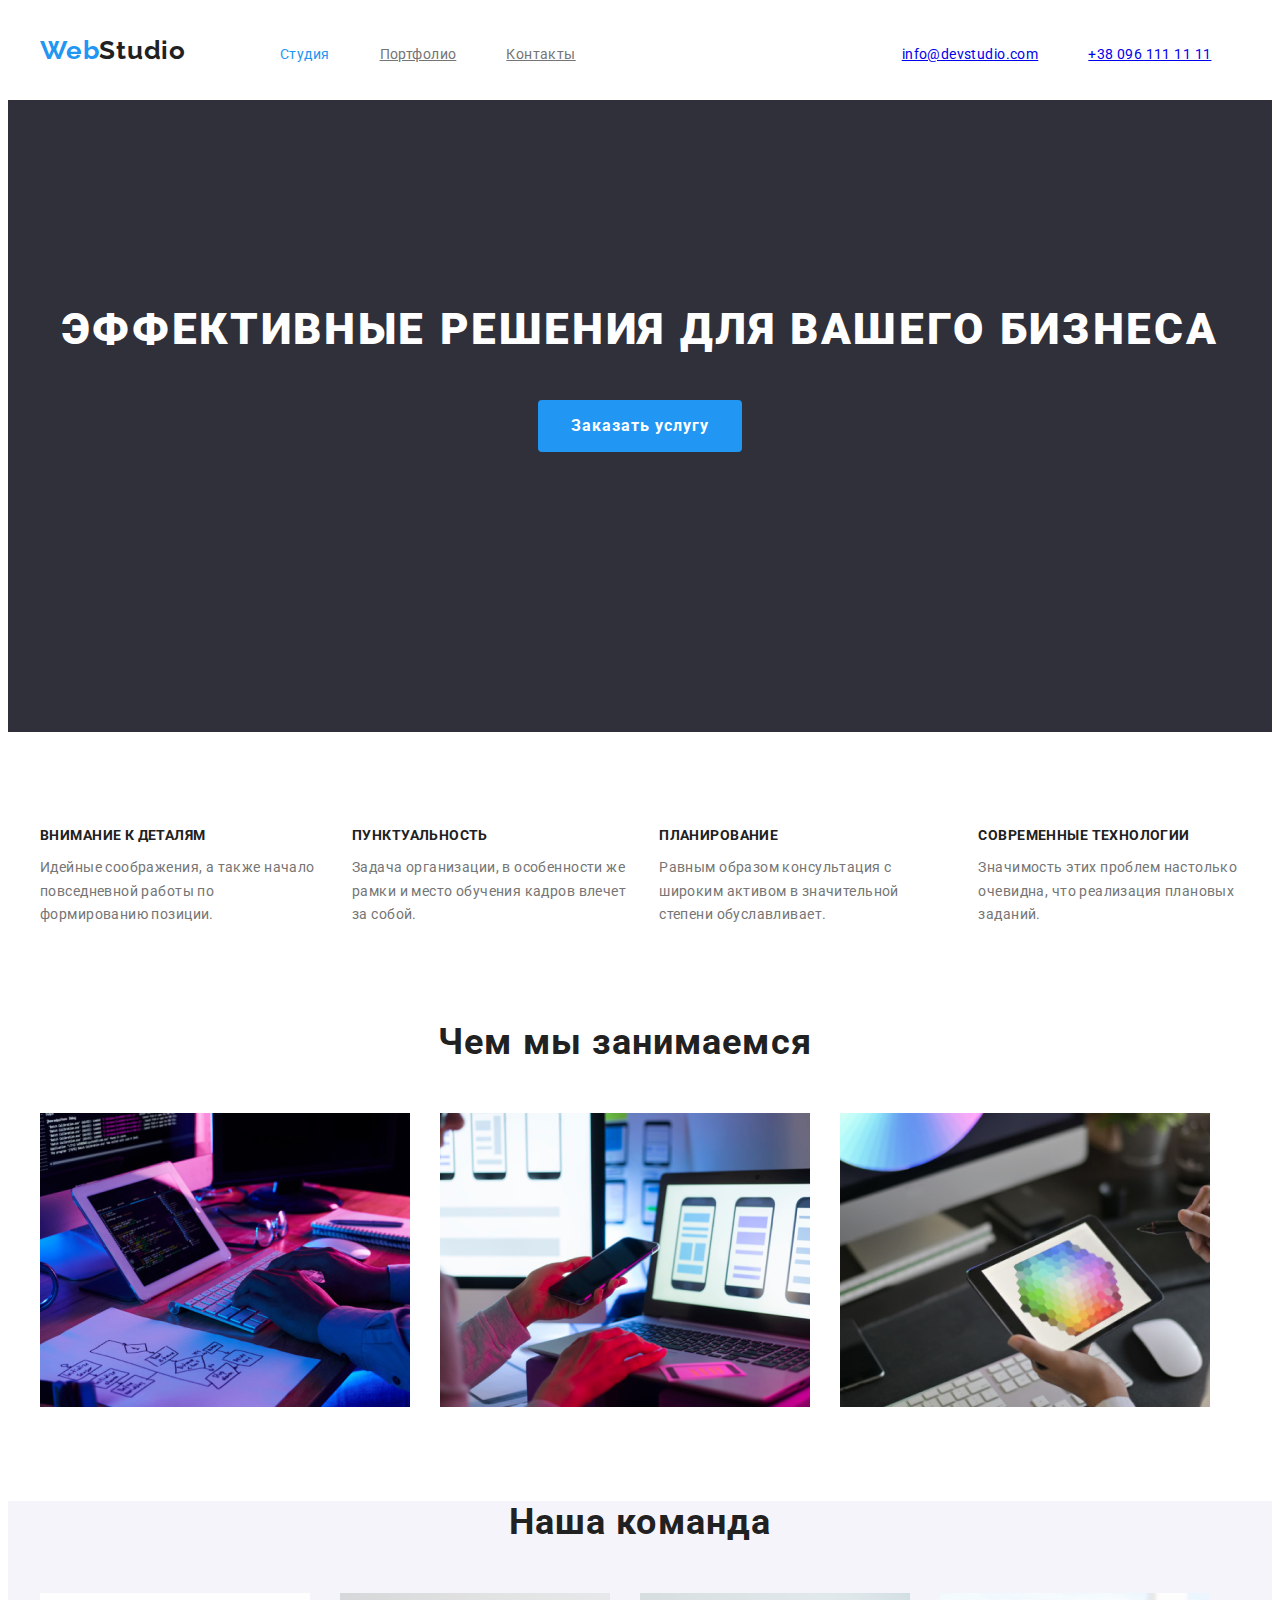
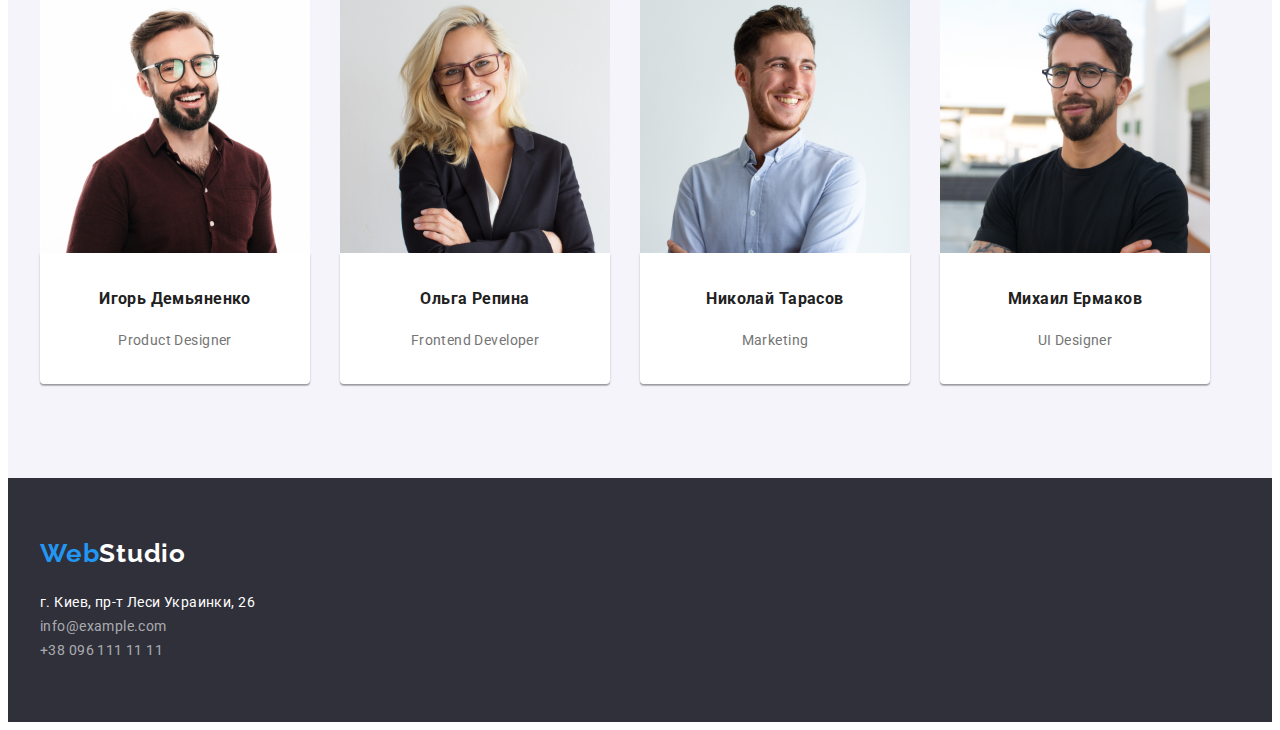
==== index.html @ ae3b785a "first try hw 03" ====
<!DOCTYPE html>
<html lang="ru">
<head>
    <meta charset="UTF-8">
    <meta name="viewport" content="width=device-width, initial-scale=1.0">
    <title>home-work-03</title>
    <link rel="preconnect" href="https://fonts.gstatic.com">
<link href="https://fonts.googleapis.com/css2?family=Raleway:wght@700&family=Roboto:wght@400;500;700;900&display=swap" rel="stylesheet">
<link rel="stylesheet" href="https://cdnjs.cloudflare.com/ajax/libs/modern-normalize/1.0.0/modern-normalize.min.css" integrity="sha512-ISS7cAi1PEhQ8jnbJpJZMd29NlhNj4AWYyLOSp2CE/CsHxTCu+r+t0D2yoJudVrd0/8fTVPUVDzY5Tvli75u/g==" crossorigin="anonymous" />
<!-- <link rel="stylesheet" href="./css/styles.css"> -->
    <link rel="stylesheet" href="./css/styles.css">

</head>
<body>
    
    <header class="contacts back">        
    <!--Логотип-->
    <div class="container"> 
    <nav class="top-contacts">
       <a class="logo" href="#"><span class="first-part">Web</span><span class="second-part">Studio</span></a> 
       <!--Навигация-->       
        <ul class="site-nav">
            <li class="item"><a class="current-link" href="./index.html">Студия</a></li>
            <li class="item"><a class="link" href="./portfolio.html">Портфолио</a></li>
            <li class="item"><a class="link" href="#">Контакты</a></li>              
        </ul>
     </nav>
<ul class="auth-nav">
        <li class="top"><a class="link" href="mailto:info@devstudio.com">info@devstudio.com</a></li>
        <li class="top"><a class="link" href="tel:+380961111111">+38 096 111 11 11</a></li>
        </ul>
    </div> 
    
  </header>

   <main>       
             <!--секция-герой-->

       <section class="hero back-strong">
           <h1 class="title">Эффективные решения для вашего бизнеса</h1>
           <a class="button" href="#">Заказать услугу</a>
       </section> 

       <div class="container">    
       <section class="review back">
          <!-- <h2>Информация о нас</h2>-->
          <ul class="description">
              <li class="item"><h3 class="title">Внимание к деталям</h3>
                <p class="content">Идейные соображения, а также начало повседневной работы по формированию позиции.</p>
            </li>
              <li class="item">
                  <h3 class="title">Пунктуальность</h3>
                  <p class="content">Задача организации, в особенности же рамки и место обучения кадров влечет за собой.</p>
              </li>
              <li class="item">
                  <h3 class="title">Планирование</h3>
                  <p class="content">Равным образом консультация с широким активом в значительной степени обуславливает.</p>
              </li>
              <li class="item">
                  <h3 class="title">Современные технологии</h3>
                  <p class="content">Значимость этих проблем настолько очевидна, что реализация плановых заданий.</p>
              </li>
          </ul>
        </section>
       </div>
       <div class="container">
    
           <section class="back">
           <h2 class="exposition-title">Чем мы занимаемся</h2>
           <ul class="images-list">
               <li class="item"><img src="images/img(1).png" alt="Планшет с html разметкой" width="370" height="294"></li>
               <li class="item"><img src="images/img(2).png" alt="Ноутбук с изображением схем макетов на мобильных устройствах" width="370" height="294"></li>
               <li class="item"><img src="images/img(3).png" alt="Планшет с изображением палитры цветов" width="370" height="294"></li> 
           </ul>
       </section>

    </div>    
    
       <section class="back-soft">
           
           <h2 class="exposition-title">Наша команда</h2>
           <div class="container">
           <ul class="our-team">
               <li class="clause">
                   <img src="images/ИгорьДемьяненко.png" alt="Игорь Демьяненко" width="270" height="260">
                   <div class="information">
                       <h3 class="title">Игорь Демьяненко</h3>
                       <p class="content">Product Designer</p>
                   </div>
               </li>
               <li class="clause">
                   <img src="images/ОльгаРепина.png" alt="Ольга Репина" width="270" height="260">
                   <div class="information">
                    <h3 class="title">Ольга Репина</h3>
                    <p class="content">Frontend Developer</p>
                </div>
               </li>
               <li class="clause">
                   <img src="images/НиколайТарасов.png" alt="Николай Тарасов" width="270" height="260">
                   <div class="information">
                    <h3 class="title">Николай Тарасов</h3>
                    <p class="content">Marketing</p>
                </div>
               </li>
               <li class="clause">
                   <img src="images/МихаилЕрмаков.png" alt="Михаил Ермаков" width="270" height="260">
                   <div class="information">
                    <h3 class="title">Михаил Ермаков</h3>
                    <p class="content">UI Designer</p>
                </div>
               </li>
           </ul> 
         </div>   
       </section>    
       
           </main> 
   <footer class="contacts-accent">
       <!--Логотип-->
       <div class="container-bottom">      
    <a class="logo" href="#"><span class="first-part">Web</span><span class="contrast">Studio</span></a>
       
    <address class="location">
        <p>г. Киев, пр-т Леси Украинки, 26</p>        
        <ul class="option">
            <li><a class="link" href="mailto:info@example.com">info@example.com</a></li>
           <li><a class="link" href="tel:+380961111111">+38 096 111 11 11</a></li>
        </ul>    
    </address>
</div> 
</footer>
</body>
</html>
---- css/styles.css ----
:root {
    --primary-text-color: #757575;
    --title-text-color: #212121;
    --accent-color: #2196F3;
    --title-accent: #FFFFFF;    
    --background-strong-accent: #2F303A;
    --background-sоft-accent: #F5F4FA;
    --background: #FFFFFF;
}



body{
    
    color: var(--primary-text-color); 
    
    font-family: 'Roboto','Raleway',sans-serif;
    font-weight: 400;
    font-size: 14px;
    line-height: 2;
    letter-spacing: 0.03em;
}

h1, h2, h3{
    color: var(--title-text-color);
    margin: 0;
}

ul{
    list-style: none;
    display: flex;  
    padding-inline-start: 0px;
    margin: 0px;
}

nav{
    display: flex;
    }

img{
    display: block;
    max-width: 100%;
    height: auto;
    }

address{
    font-style: normal;
    }
    p{
        margin: 0;
    }
.top-contacts{
    align-items: baseline;
}
.container{
    display: flex;
    width: 1200px;
    padding-left: 15px;
    padding-right: 15px;
    margin-right: auto;
    margin-left: auto;    
}
.container-bottom{
    display: block;
    width: 1200px;
    padding-left: 15px;
    padding-right: 15px;
    margin-right: auto;
    margin-left: auto;
    padding-top: 60px;

}


.back{
    background-color: var(--background);
   
}

.back-soft{
    background-color: var(--background-sоft-accent);     
}

.hero.back-strong{
    background-color: var(--background-strong-accent);
    display: block;
    text-align: center;
    margin-bottom: 94px;
}

.hero .title{ 
    color: var(--title-accent);
    font-weight: 900;
    font-size: 44px;
    line-height: 1.36;
    
    text-align: center;
    letter-spacing: 0.06em;
    text-transform: uppercase;
    
    padding-top: 200px;
    padding-bottom: 40px;
    }

.hero .button{
    color: var(--title-accent);
    background-color: var(--accent-color);
    text-decoration: none;
    font-weight: 700;
    letter-spacing: 0.06em;
    font-size: 16px;
    text-align: center;
    line-height: 1.9;    
    
    display: inline-block;
    border: 1px solid transparent;  
    border-radius: 4px;
    
    padding-top: 10px;
    padding-bottom: 10px;
    padding-right: 32px;
    padding-left: 32px;
    margin-bottom: 280px;    
    }

   
}
.contacts{
    color: var(--title-text-color);
    background-color: var(--title-accent); 

    font-weight: 500;
    font-size: 14px;
    line-height: 16px;
    letter-spacing: 0.02em;
}


}
.contacts .link{
    color: var(--title-text-color);
    text-decoration: none;
    }

.contacts-accent .link:hover,
.contacts-accent .link:focus,
.contacts .link:hover,
.contacts .link:focus,
.contacts .top-contacts .link:hover,
.contacts .top-contacts .link:focus{
    color: var(--accent-color);
}
 .contacts .top-contacts .link{ 
    color: var(--primary-text-color);
}

.top-contacts .logo{
    text-decoration: none;
    font-family: 'Raleway', sans-serif;
    font-weight: 700;
    font-size: 26px;
    line-height: 1.19;
    letter-spacing: 0.03em;
    padding-top: 24px;
    padding-bottom: 25px;     
    
}

.contacts-accent .logo{
    text-decoration: none;
    font-family: 'Raleway', sans-serif;
    font-weight: 700;
    font-size: 26px;
    line-height: 1.19;
    letter-spacing: 0.03em;
    margin-top: 60px;        
}

.logo>.first-part{
    color: var(--accent-color);   
}

.logo>.second-part {
    color: var(--title-text-color);
}

.logo .contrast{
    color: var(--title-accent);
}

.site-nav .item:not(:first-child){
    margin-left: 50px;   
}

.site-nav{ 
    padding-top: 32px;
    padding-bottom: 32px;
    margin-left: 94px;
}

.auth-nav .top:last-child{
    margin-left: 50px;
}

.auth-nav{      
    margin-left: 326px;
    padding-top: 32px;
    padding-bottom: 32px;
}

.type-button{
    color:var(--title-text-color);
    background-color: var(--background-sоft-accent);
    box-shadow: 0px 3px 1px rgba(0, 0, 0, 0.1), 0px 1px 2px rgba(0, 0, 0, 0.08), 0px 2px 2px rgba(0, 0, 0, 0.12);
    border-radius: 4px;
    padding-top: 6px;
    padding-bottom: 6px;
    padding-right: 22px;
    padding-left: 22px;
    }

.type-button:hover,
.type-button:focus{
    background-color: var(--accent-color);
    color: var(--title-accent);    
}

 .container .review,
 .container .back{
    margin-bottom: 94px;
 }

.description .item:not(:first-child){
    margin-left: 30px;
    }

.review .title{
    font-weight: 700;
    font-size: 14px;
    line-height: 1.4;
    letter-spacing: 0.03em;
    text-transform: uppercase;
    padding-bottom: 10px; 
}

.review .content{
    font-weight: 400;
    font-size: 14px;
    line-height: 1.7;
    letter-spacing: 0.03em;
}



.exposition-title{
    font-weight: 700;
    font-size: 36px;
    line-height: 42px;
    text-align: center;
    letter-spacing: 0.03em;
    margin-bottom: 50px;
} 

.images-list .item:not(:first-child){
    margin-left: 30px;
}


.acquaintance .title{
    font-weight: 500;
    font-size: 16px;
    line-height: 1.19;
    text-align: center;
    letter-spacing: 0.03em;
}

.acquaintance .content{
    font-weight: 400;
    font-size: 16px;
    line-height: 1.19;
    text-align: center;
    letter-spacing: 0.03em;
}   

.back-soft .clause:not(:first-child){
    margin-left: 30px;    
}
 
.clause{   
    background: url(2968.jpg);
border-radius: 0px;
}
.our-team{
    margin-bottom: 94px;
}
.our-team .information{
    text-align: center;
    background: var(--background);
    box-shadow: 0px 1px 3px rgba(0, 0, 0, 0.12), 0px 1px 1px rgba(0, 0, 0, 0.14), 0px 2px 1px rgba(0, 0, 0, 0.2);
    border-radius: 0px 0px 4px 4px;
    }
.information .title{
    padding-top: 30px;
    padding-bottom: 10px;
    padding-left: 5px;
    padding-right: 5px;
    }

.information .content{
    padding-bottom: 30px;
    padding-left: 5px;
    padding-right: 5px;
    }
.example{
    margin-bottom: 94px;
}
.example .item{

    width:370px;
    margin-left: 30px;        
    margin-bottom: 30px;        
    }
 .example .item:nth-child(3n+1){
    margin-left: 0; 
}    
 .example .item:nth-last-child(-n+3){
    margin-bottom: 0;
} 
.example .text{
background: var(--background);
border: 1px solid #EEEEEE;
box-sizing: border-box;
}
.text .title{
    padding-top: 20px;
    padding-bottom:4px;
    padding-right: 24px;
    padding-left: 24px;

}

.text .content{
    padding-bottom:20px;
    padding-right: 24px;
    padding-left: 24px;

}

.container .example{
    display: flex;
    flex-wrap: wrap;

}
.example .title{
    font-weight: 700;
    font-size: 18px;
    line-height: 2;    
    letter-spacing: 0.06em;
}

.example .content{
    font-weight: 400;
    font-size: 16px;
    line-height: 1.9;
    letter-spacing: 0.03em;
}

.contacts-accent{
    background-color: var(--background-strong-accent);  
    display: block;       
}
.contrast-accent .logo{
    margin-bottom: 20px;
}
.option{
    display: block;
}
.location{
    color: var(--title-accent);
    font-weight: 400;
    font-size: 14px;
    line-height: 1.7;
    letter-spacing: 0.03em;
    padding-top: 20px;
    padding-bottom: 60px;
} 

.contacts-accent .link{
    font-weight: 400;
    font-size: 14px;
    line-height: 1.7;    
    letter-spacing: 0.03em;    
    color: rgba(255, 255, 255, 0.6);
    text-decoration: none;    
}

.current-link{
    color: var(--accent-color);
    text-decoration: none;
}
.filter{
    justify-content: center;    
    margin-bottom: 50px;
    border-top: 1px solid #ECECEC;
    padding-top: 94px;
}
.filter .item:not(:first-child){
    margin-left: 8px;
}
---- css/styles.css ----
:root {
    --primary-text-color: #757575;
    --title-text-color: #212121;
    --accent-color: #2196F3;
    --title-accent: #FFFFFF;    
    --background-strong-accent: #2F303A;
    --background-sоft-accent: #F5F4FA;
    --background: #FFFFFF;
}



body{
    
    color: var(--primary-text-color); 
    
    font-family: 'Roboto','Raleway',sans-serif;
    font-weight: 400;
    font-size: 14px;
    line-height: 2;
    letter-spacing: 0.03em;
}

h1, h2, h3{
    color: var(--title-text-color);
    margin: 0;
}

ul{
    list-style: none;
    display: flex;  
    padding-inline-start: 0px;
    margin: 0px;
}

nav{
    display: flex;
    }

img{
    display: block;
    max-width: 100%;
    height: auto;
    }

address{
    font-style: normal;
    }
    p{
        margin: 0;
    }
.top-contacts{
    align-items: baseline;
}
.container{
    display: flex;
    width: 1200px;
    padding-left: 15px;
    padding-right: 15px;
    margin-right: auto;
    margin-left: auto;    
}
.container-bottom{
    display: block;
    width: 1200px;
    padding-left: 15px;
    padding-right: 15px;
    margin-right: auto;
    margin-left: auto;
    padding-top: 60px;

}


.back{
    background-color: var(--background);
   
}

.back-soft{
    background-color: var(--background-sоft-accent);     
}

.hero.back-strong{
    background-color: var(--background-strong-accent);
    display: block;
    text-align: center;
    margin-bottom: 94px;
}

.hero .title{ 
    color: var(--title-accent);
    font-weight: 900;
    font-size: 44px;
    line-height: 1.36;
    
    text-align: center;
    letter-spacing: 0.06em;
    text-transform: uppercase;
    
    padding-top: 200px;
    padding-bottom: 40px;
    }

.hero .button{
    color: var(--title-accent);
    background-color: var(--accent-color);
    text-decoration: none;
    font-weight: 700;
    letter-spacing: 0.06em;
    font-size: 16px;
    text-align: center;
    line-height: 1.9;    
    
    display: inline-block;
    border: 1px solid transparent;  
    border-radius: 4px;
    
    padding-top: 10px;
    padding-bottom: 10px;
    padding-right: 32px;
    padding-left: 32px;
    margin-bottom: 280px;    
    }

   
}
.contacts{
    color: var(--title-text-color);
    background-color: var(--title-accent); 

    font-weight: 500;
    font-size: 14px;
    line-height: 16px;
    letter-spacing: 0.02em;
}


}
.contacts .link{
    color: var(--title-text-color);
    text-decoration: none;
    }

.contacts-accent .link:hover,
.contacts-accent .link:focus,
.contacts .link:hover,
.contacts .link:focus,
.contacts .top-contacts .link:hover,
.contacts .top-contacts .link:focus{
    color: var(--accent-color);
}
 .contacts .top-contacts .link{ 
    color: var(--primary-text-color);
}

.top-contacts .logo{
    text-decoration: none;
    font-family: 'Raleway', sans-serif;
    font-weight: 700;
    font-size: 26px;
    line-height: 1.19;
    letter-spacing: 0.03em;
    padding-top: 24px;
    padding-bottom: 25px;     
    
}

.contacts-accent .logo{
    text-decoration: none;
    font-family: 'Raleway', sans-serif;
    font-weight: 700;
    font-size: 26px;
    line-height: 1.19;
    letter-spacing: 0.03em;
    margin-top: 60px;        
}

.logo>.first-part{
    color: var(--accent-color);   
}

.logo>.second-part {
    color: var(--title-text-color);
}

.logo .contrast{
    color: var(--title-accent);
}

.site-nav .item:not(:first-child){
    margin-left: 50px;   
}

.site-nav{ 
    padding-top: 32px;
    padding-bottom: 32px;
    margin-left: 94px;
}

.auth-nav .top:last-child{
    margin-left: 50px;
}

.auth-nav{      
    margin-left: 326px;
    padding-top: 32px;
    padding-bottom: 32px;
}

.type-button{
    color:var(--title-text-color);
    background-color: var(--background-sоft-accent);
    box-shadow: 0px 3px 1px rgba(0, 0, 0, 0.1), 0px 1px 2px rgba(0, 0, 0, 0.08), 0px 2px 2px rgba(0, 0, 0, 0.12);
    border-radius: 4px;
    padding-top: 6px;
    padding-bottom: 6px;
    padding-right: 22px;
    padding-left: 22px;
    }

.type-button:hover,
.type-button:focus{
    background-color: var(--accent-color);
    color: var(--title-accent);    
}

 .container .review,
 .container .back{
    margin-bottom: 94px;
 }

.description .item:not(:first-child){
    margin-left: 30px;
    }

.review .title{
    font-weight: 700;
    font-size: 14px;
    line-height: 1.4;
    letter-spacing: 0.03em;
    text-transform: uppercase;
    padding-bottom: 10px; 
}

.review .content{
    font-weight: 400;
    font-size: 14px;
    line-height: 1.7;
    letter-spacing: 0.03em;
}



.exposition-title{
    font-weight: 700;
    font-size: 36px;
    line-height: 42px;
    text-align: center;
    letter-spacing: 0.03em;
    margin-bottom: 50px;
} 

.images-list .item:not(:first-child){
    margin-left: 30px;
}


.acquaintance .title{
    font-weight: 500;
    font-size: 16px;
    line-height: 1.19;
    text-align: center;
    letter-spacing: 0.03em;
}

.acquaintance .content{
    font-weight: 400;
    font-size: 16px;
    line-height: 1.19;
    text-align: center;
    letter-spacing: 0.03em;
}   

.back-soft .clause:not(:first-child){
    margin-left: 30px;    
}
 
.clause{   
    background: url(2968.jpg);
border-radius: 0px;
}
.our-team{
    margin-bottom: 94px;
}
.our-team .information{
    text-align: center;
    background: var(--background);
    box-shadow: 0px 1px 3px rgba(0, 0, 0, 0.12), 0px 1px 1px rgba(0, 0, 0, 0.14), 0px 2px 1px rgba(0, 0, 0, 0.2);
    border-radius: 0px 0px 4px 4px;
    }
.information .title{
    padding-top: 30px;
    padding-bottom: 10px;
    padding-left: 5px;
    padding-right: 5px;
    }

.information .content{
    padding-bottom: 30px;
    padding-left: 5px;
    padding-right: 5px;
    }
.example{
    margin-bottom: 94px;
}
.example .item{

    width:370px;
    margin-left: 30px;        
    margin-bottom: 30px;        
    }
 .example .item:nth-child(3n+1){
    margin-left: 0; 
}    
 .example .item:nth-last-child(-n+3){
    margin-bottom: 0;
} 
.example .text{
background: var(--background);
border: 1px solid #EEEEEE;
box-sizing: border-box;
}
.text .title{
    padding-top: 20px;
    padding-bottom:4px;
    padding-right: 24px;
    padding-left: 24px;

}

.text .content{
    padding-bottom:20px;
    padding-right: 24px;
    padding-left: 24px;

}

.container .example{
    display: flex;
    flex-wrap: wrap;

}
.example .title{
    font-weight: 700;
    font-size: 18px;
    line-height: 2;    
    letter-spacing: 0.06em;
}

.example .content{
    font-weight: 400;
    font-size: 16px;
    line-height: 1.9;
    letter-spacing: 0.03em;
}

.contacts-accent{
    background-color: var(--background-strong-accent);  
    display: block;       
}
.contrast-accent .logo{
    margin-bottom: 20px;
}
.option{
    display: block;
}
.location{
    color: var(--title-accent);
    font-weight: 400;
    font-size: 14px;
    line-height: 1.7;
    letter-spacing: 0.03em;
    padding-top: 20px;
    padding-bottom: 60px;
} 

.contacts-accent .link{
    font-weight: 400;
    font-size: 14px;
    line-height: 1.7;    
    letter-spacing: 0.03em;    
    color: rgba(255, 255, 255, 0.6);
    text-decoration: none;    
}

.current-link{
    color: var(--accent-color);
    text-decoration: none;
}
.filter{
    justify-content: center;    
    margin-bottom: 50px;
    border-top: 1px solid #ECECEC;
    padding-top: 94px;
}
.filter .item:not(:first-child){
    margin-left: 8px;
}
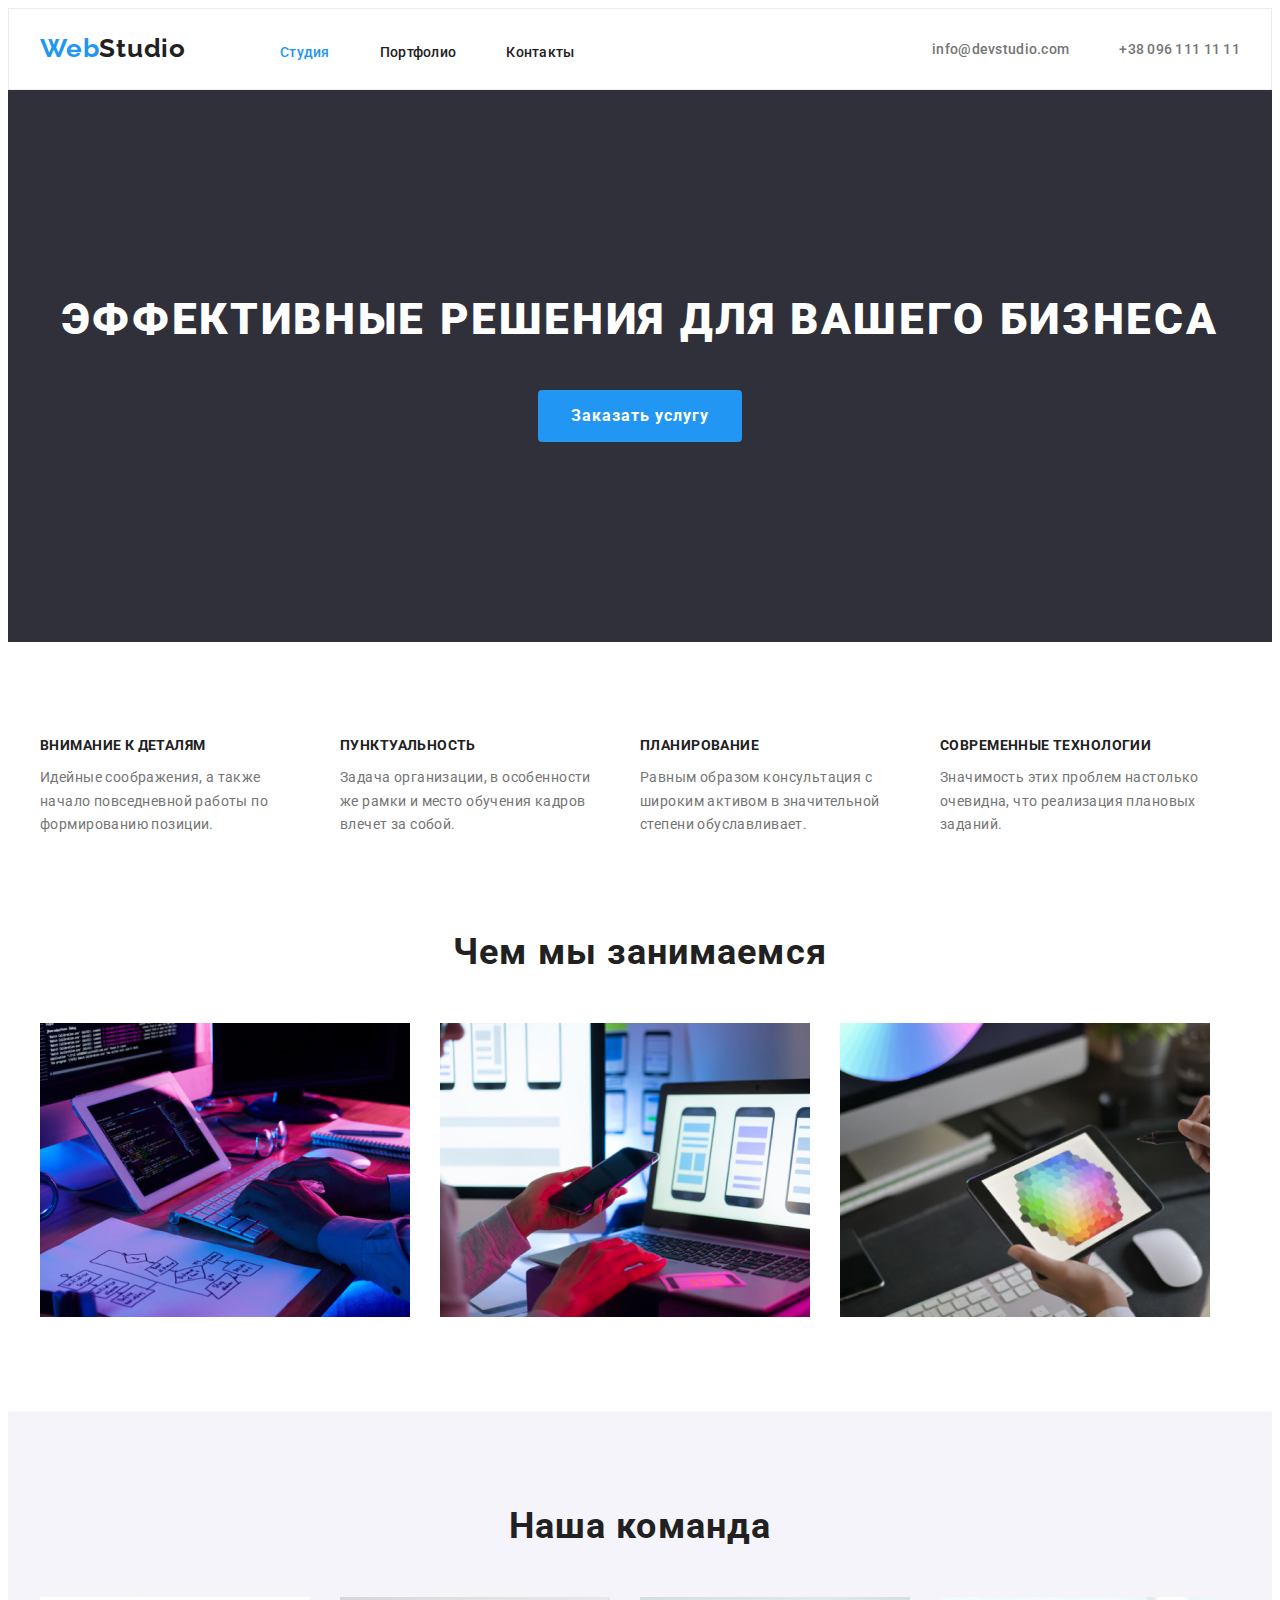
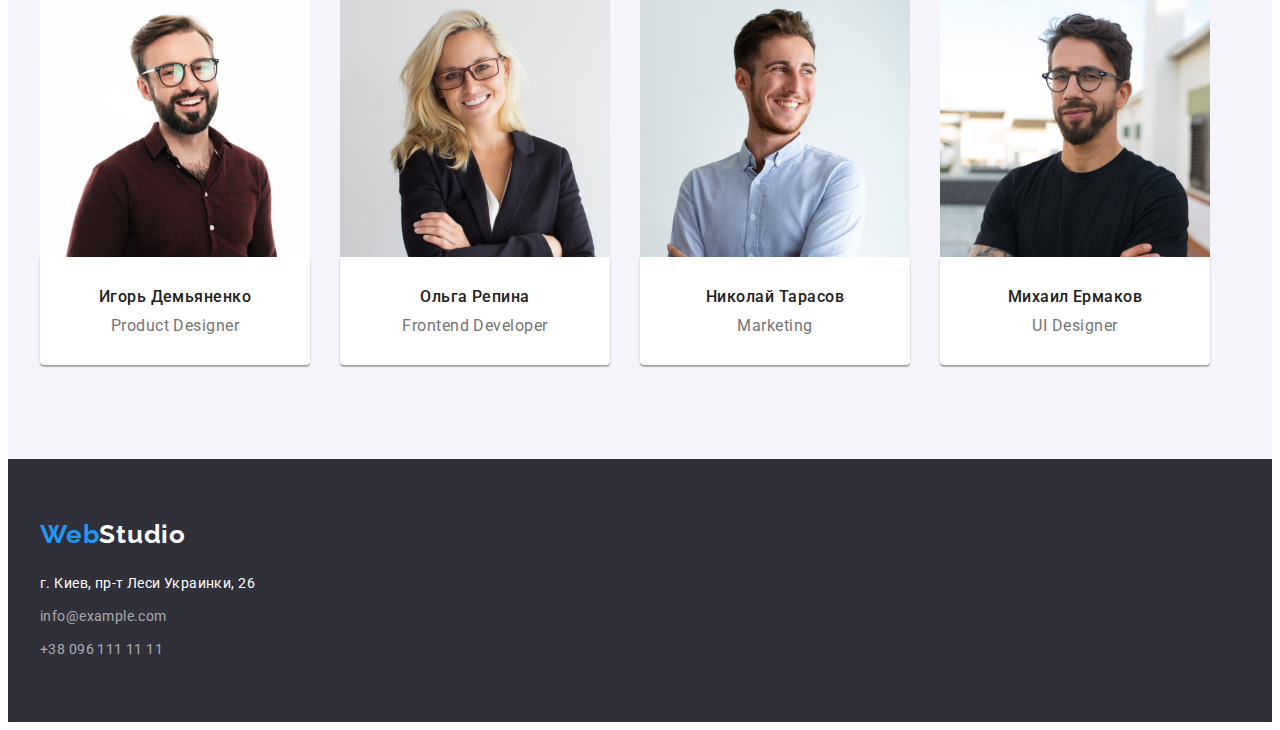
==== commit 2b6740cd: "the first change hw 03" ====
--- a/index.html
+++ b/index.html
@@ -13,7 +13,7 @@
 </head>
 <body>
     
-    <header class="contacts back">        
+    <header class="contacts">        
     <!--Логотип-->
     <div class="container"> 
     <nav class="top-contacts">
@@ -30,20 +30,20 @@
         <li class="top"><a class="link" href="tel:+380961111111">+38 096 111 11 11</a></li>
         </ul>
     </div> 
-    
+
   </header>
 
    <main>       
              <!--секция-герой-->
 
-       <section class="hero back-strong">
+       <section class="hero">
            <h1 class="title">Эффективные решения для вашего бизнеса</h1>
            <a class="button" href="#">Заказать услугу</a>
        </section> 
 
-       <div class="container">    
-       <section class="review back">
+       <section class="review">        
           <!-- <h2>Информация о нас</h2>-->
+           <div class="container"> 
           <ul class="description">
               <li class="item"><h3 class="title">Внимание к деталям</h3>
                 <p class="content">Идейные соображения, а также начало повседневной работы по формированию позиции.</p>
@@ -60,27 +60,26 @@
                   <h3 class="title">Современные технологии</h3>
                   <p class="content">Значимость этих проблем настолько очевидна, что реализация плановых заданий.</p>
               </li>
-          </ul>
-        </section>
-       </div>
-       <div class="container">
-    
-           <section class="back">
-           <h2 class="exposition-title">Чем мы занимаемся</h2>
+            </ul>
+        </div> 
+    </section> 
+
+           <section class="occupation"> 
+                      
+           <h2 class="exposition-title">Чем мы занимаемся</h2>          
            <ul class="images-list">
                <li class="item"><img src="images/img(1).png" alt="Планшет с html разметкой" width="370" height="294"></li>
                <li class="item"><img src="images/img(2).png" alt="Ноутбук с изображением схем макетов на мобильных устройствах" width="370" height="294"></li>
                <li class="item"><img src="images/img(3).png" alt="Планшет с изображением палитры цветов" width="370" height="294"></li> 
-           </ul>
-       </section>
+           </ul> 
+                  
+       </section>  
 
-    </div>    
-    
-       <section class="back-soft">
-           
-           <h2 class="exposition-title">Наша команда</h2>
+       <section class="our-team">
+
+           <h2 class="our-team-title">Наша команда</h2>
            <div class="container">
-           <ul class="our-team">
+           <ul class="team">
                <li class="clause">
                    <img src="images/ИгорьДемьяненко.png" alt="Игорь Демьяненко" width="270" height="260">
                    <div class="information">
@@ -116,14 +115,15 @@
            </main> 
    <footer class="contacts-accent">
        <!--Логотип-->
-       <div class="container-bottom">      
+       <div class="container-bottom">  
+               <!--  -->
     <a class="logo" href="#"><span class="first-part">Web</span><span class="contrast">Studio</span></a>
        
-    <address class="location">
-        <p>г. Киев, пр-т Леси Украинки, 26</p>        
+    <address>
+        <p class="location">г. Киев, пр-т Леси Украинки, 26</p>        
         <ul class="option">
-            <li><a class="link" href="mailto:info@example.com">info@example.com</a></li>
-           <li><a class="link" href="tel:+380961111111">+38 096 111 11 11</a></li>
+            <li class="item"><a class="link" href="mailto:info@example.com">info@example.com</a></li>
+           <li class="item"><a class="link" href="tel:+380961111111">+38 096 111 11 11</a></li>
         </ul>    
     </address>
 </div> 
--- a/css/styles.css
+++ b/css/styles.css
@@ -9,7 +9,9 @@
 }
 
 
-
+a{
+       text-decoration: none;
+}
 body{
     
     color: var(--primary-text-color); 
@@ -49,9 +51,11 @@
     p{
         margin: 0;
     }
-.top-contacts{
+
+ .top-contacts{
     align-items: baseline;
 }
+
 .container{
     display: flex;
     width: 1200px;
@@ -65,41 +69,37 @@
     width: 1200px;
     padding-left: 15px;
     padding-right: 15px;
-    margin-right: auto;
-    margin-left: auto;
-    padding-top: 60px;
-
-}
+    margin-right: auto;    
+    margin-left: auto;    
+
+} 
 
 
 .back{
-    background-color: var(--background);
-   
+    background-color: var(--background);   
 }
 
 .back-soft{
-    background-color: var(--background-sоft-accent);     
-}
-
-.hero.back-strong{
-    background-color: var(--background-strong-accent);
-    display: block;
-    text-align: center;
-    margin-bottom: 94px;
+    background-color: var(--background-sоft-accent); 
+}
+    
+    .hero{
+
+     background-color: var(--background-strong-accent); 
+     padding-top: 200px; 
+     padding-bottom:200px;
+     display: block;
+     text-align: center;       
 }
 
 .hero .title{ 
     color: var(--title-accent);
     font-weight: 900;
     font-size: 44px;
-    line-height: 1.36;
-    
-    text-align: center;
+    line-height: 1.36;  
     letter-spacing: 0.06em;
-    text-transform: uppercase;
-    
-    padding-top: 200px;
-    padding-bottom: 40px;
+    text-transform: uppercase;    
+    margin-bottom: 40px;
     }
 
 .hero .button{
@@ -108,8 +108,7 @@
     text-decoration: none;
     font-weight: 700;
     letter-spacing: 0.06em;
-    font-size: 16px;
-    text-align: center;
+    font-size: 16px;    
     line-height: 1.9;    
     
     display: inline-block;
@@ -119,15 +118,14 @@
     padding-top: 10px;
     padding-bottom: 10px;
     padding-right: 32px;
-    padding-left: 32px;
-    margin-bottom: 280px;    
-    }
-
+    padding-left: 32px; 
    
 }
+
 .contacts{
     color: var(--title-text-color);
     background-color: var(--title-accent); 
+    border: 1px solid #ECECEC;
 
     font-weight: 500;
     font-size: 14px;
@@ -136,7 +134,7 @@
 }
 
 
-}
+
 .contacts .link{
     color: var(--title-text-color);
     text-decoration: none;
@@ -150,9 +148,11 @@
 .contacts .top-contacts .link:focus{
     color: var(--accent-color);
 }
+
  .contacts .top-contacts .link{ 
-    color: var(--primary-text-color);
-}
+    color: var(--title-text-color);
+}
+
 
 .top-contacts .logo{
     text-decoration: none;
@@ -162,7 +162,8 @@
     line-height: 1.19;
     letter-spacing: 0.03em;
     padding-top: 24px;
-    padding-bottom: 25px;     
+    padding-bottom: 25px; 
+    display: inline-block;    
     
 }
 
@@ -173,7 +174,7 @@
     font-size: 26px;
     line-height: 1.19;
     letter-spacing: 0.03em;
-    margin-top: 60px;        
+
 }
 
 .logo>.first-part{
@@ -192,25 +193,41 @@
     margin-left: 50px;   
 }
 
-.site-nav{ 
+.site-nav {     
+    margin-left: 94px; 
+}
+
+.site-nav .link{
+     padding-bottom: 32px;
+     padding-top: 32px;
+
+}
+
+.auth-nav .top:last-child{
+    margin-left: 50px;
+}
+
+.auth-nav{     
+    margin-left: auto;   
+} 
+
+.auth-nav .link{
+    color: var(--primary-text-color);
+    display: inline-block;
     padding-top: 32px;
     padding-bottom: 32px;
-    margin-left: 94px;
-}
-
-.auth-nav .top:last-child{
-    margin-left: 50px;
-}
-
-.auth-nav{      
-    margin-left: 326px;
-    padding-top: 32px;
-    padding-bottom: 32px;
-}
-
-.type-button{
+}
+
+.type-button{    
+
+font-weight: 500;
+font-size: 16px;
+line-height: 1.62;
+
+text-align: center;
+letter-spacing: 0.03em;
     color:var(--title-text-color);
-    background-color: var(--background-sоft-accent);
+    background-color: var(--background-sоft-accent);    
     box-shadow: 0px 3px 1px rgba(0, 0, 0, 0.1), 0px 1px 2px rgba(0, 0, 0, 0.08), 0px 2px 2px rgba(0, 0, 0, 0.12);
     border-radius: 4px;
     padding-top: 6px;
@@ -225,37 +242,48 @@
     color: var(--title-accent);    
 }
 
- .container .review,
- .container .back{
-    margin-bottom: 94px;
- }
+  
+.description .item {
+    max-width: 270px;
+  }
 
 .description .item:not(:first-child){
     margin-left: 30px;
     }
 
-.review .title{
+.review{
+    background-color: var(--background); 
+    padding-top: 94px;
+    padding-bottom: 94px;
+   
+ }
+
+.description .title{
     font-weight: 700;
     font-size: 14px;
     line-height: 1.4;
     letter-spacing: 0.03em;
     text-transform: uppercase;
-    padding-bottom: 10px; 
-}
-
-.review .content{
+    margin-bottom: 10px; 
+}
+
+.description .content{
     font-weight: 400;
     font-size: 14px;
     line-height: 1.7;
     letter-spacing: 0.03em;
 }
 
-
+.occupation{     
+    background-color:var(--background);
+    padding-bottom: 94px;
+}
 
 .exposition-title{
+    display: block;
     font-weight: 700;
     font-size: 36px;
-    line-height: 42px;
+    line-height: 1.17;
     text-align: center;
     letter-spacing: 0.03em;
     margin-bottom: 50px;
@@ -265,78 +293,109 @@
     margin-left: 30px;
 }
 
-
-.acquaintance .title{
-    font-weight: 500;
-    font-size: 16px;
-    line-height: 1.19;
+.images-list{
+    display: flex;
+    width: 1200px;
+    padding-left: 15px;
+    padding-right: 15px;    
+    margin-right: auto;
+    margin-left: auto; 
+
+}
+
+.our-team{
+    background-color: var(--background-sоft-accent);
+    padding-top: 94px; 
+    padding-bottom: 94px;  
+}
+
+.team .clause:not(:first-child){
+    margin-left: 30px;    
+}
+
+.clause{   
+background: url(2968.jpg);
+border-radius: 0px;
+}
+
+.our-team-title{
+    
+    font-weight: 700;
+    font-size: 36px;
+    line-height: 1.17;
     text-align: center;
     letter-spacing: 0.03em;
-}
-
-.acquaintance .content{
-    font-weight: 400;
-    font-size: 16px;
-    line-height: 1.19;
-    text-align: center;
-    letter-spacing: 0.03em;
-}   
-
-.back-soft .clause:not(:first-child){
-    margin-left: 30px;    
-}
- 
-.clause{   
-    background: url(2968.jpg);
-border-radius: 0px;
-}
-.our-team{
-    margin-bottom: 94px;
-}
-.our-team .information{
+    display: block;
+    margin-bottom: 50px;
+    
+}
+
+.team .information{
     text-align: center;
     background: var(--background);
     box-shadow: 0px 1px 3px rgba(0, 0, 0, 0.12), 0px 1px 1px rgba(0, 0, 0, 0.14), 0px 2px 1px rgba(0, 0, 0, 0.2);
     border-radius: 0px 0px 4px 4px;
     }
+
 .information .title{
+ 
+    font-weight: 500;
+    font-size: 16px;
+    line-height: 1.19;
+
+    text-align: center;
+    letter-spacing: 0.03em;
     padding-top: 30px;
-    padding-bottom: 10px;
     padding-left: 5px;
     padding-right: 5px;
-    }
+    margin-bottom: 10px;
+}
 
 .information .content{
+   
+font-weight: 400;
+font-size: 16px;
+line-height: 1.19;
+
+text-align: center;
+letter-spacing: 0.03em;
     padding-bottom: 30px;
     padding-left: 5px;
     padding-right: 5px;
     }
-.example{
-    margin-bottom: 94px;
-}
+    
+.project-demonstration{
+    background-color: var(--background);
+    padding-top: 94px;
+    padding-bottom: 94px;
+}
+
 .example .item{
 
     width:370px;
     margin-left: 30px;        
     margin-bottom: 30px;        
     }
+
  .example .item:nth-child(3n+1){
     margin-left: 0; 
-}    
+} 
+
  .example .item:nth-last-child(-n+3){
     margin-bottom: 0;
 } 
+
 .example .text{
 background: var(--background);
 border: 1px solid #EEEEEE;
 box-sizing: border-box;
-}
+} 
+
 .text .title{
     padding-top: 20px;
-    padding-bottom:4px;
     padding-right: 24px;
-    padding-left: 24px;
-
+    padding-left: 24px;    
+    margin-bottom:4px;
 }
 
 .text .content{
@@ -367,31 +426,52 @@
 
 .contacts-accent{
     background-color: var(--background-strong-accent);  
-    display: block;       
+    display: block; 
+    padding-top: 60px;
+    padding-bottom: 60px;      
 }
 .contrast-accent .logo{
     margin-bottom: 20px;
 }
+
+.location{
+    color: var(--title-accent);
+    font-weight: 400;
+    font-size: 14px;
+    line-height: 1.7;
+    letter-spacing: 0.03em;
+    margin-top: 20px;
+    margin-bottom: 9px;    
+} 
+
 .option{
     display: block;
-}
-.location{
-    color: var(--title-accent);
-    font-weight: 400;
-    font-size: 14px;
-    line-height: 1.7;
-    letter-spacing: 0.03em;
-    padding-top: 20px;
-    padding-bottom: 60px;
-} 
-
-.contacts-accent .link{
+} 
+
+.option .link{
     font-weight: 400;
     font-size: 14px;
     line-height: 1.7;    
     letter-spacing: 0.03em;    
     color: rgba(255, 255, 255, 0.6);
-    text-decoration: none;    
+    text-decoration: none; 
+      
+}
+
+.option .item{   
+    font-weight: 400;
+    font-size: 14px;
+    line-height: 1.71;
+    letter-spacing: 0.03em;
+
+    color: rgba(255, 255, 255, 0.6);
+
+    margin-bottom: 9px;
+}
+
+.option .item:last-child{
+    margin-bottom: 0px;
+    
 }
 
 .current-link{
@@ -401,9 +481,11 @@
 .filter{
     justify-content: center;    
     margin-bottom: 50px;
-    border-top: 1px solid #ECECEC;
-    padding-top: 94px;
-}
-.filter .item:not(:first-child){
-    margin-left: 8px;
+
+}
+.filter .item{
+    margin-left: 30px;
+}
+.filter .item:first-child{
+    margin-left: 0px;
 }--- a/css/styles.css
+++ b/css/styles.css
@@ -9,7 +9,9 @@
 }
 
 
-
+a{
+       text-decoration: none;
+}
 body{
     
     color: var(--primary-text-color); 
@@ -49,9 +51,11 @@
     p{
         margin: 0;
     }
-.top-contacts{
+
+ .top-contacts{
     align-items: baseline;
 }
+
 .container{
     display: flex;
     width: 1200px;
@@ -65,41 +69,37 @@
     width: 1200px;
     padding-left: 15px;
     padding-right: 15px;
-    margin-right: auto;
-    margin-left: auto;
-    padding-top: 60px;
-
-}
+    margin-right: auto;    
+    margin-left: auto;    
+
+} 
 
 
 .back{
-    background-color: var(--background);
-   
+    background-color: var(--background);   
 }
 
 .back-soft{
-    background-color: var(--background-sоft-accent);     
-}
-
-.hero.back-strong{
-    background-color: var(--background-strong-accent);
-    display: block;
-    text-align: center;
-    margin-bottom: 94px;
+    background-color: var(--background-sоft-accent); 
+}
+    
+    .hero{
+
+     background-color: var(--background-strong-accent); 
+     padding-top: 200px; 
+     padding-bottom:200px;
+     display: block;
+     text-align: center;       
 }
 
 .hero .title{ 
     color: var(--title-accent);
     font-weight: 900;
     font-size: 44px;
-    line-height: 1.36;
-    
-    text-align: center;
+    line-height: 1.36;  
     letter-spacing: 0.06em;
-    text-transform: uppercase;
-    
-    padding-top: 200px;
-    padding-bottom: 40px;
+    text-transform: uppercase;    
+    margin-bottom: 40px;
     }
 
 .hero .button{
@@ -108,8 +108,7 @@
     text-decoration: none;
     font-weight: 700;
     letter-spacing: 0.06em;
-    font-size: 16px;
-    text-align: center;
+    font-size: 16px;    
     line-height: 1.9;    
     
     display: inline-block;
@@ -119,15 +118,14 @@
     padding-top: 10px;
     padding-bottom: 10px;
     padding-right: 32px;
-    padding-left: 32px;
-    margin-bottom: 280px;    
-    }
-
+    padding-left: 32px; 
    
 }
+
 .contacts{
     color: var(--title-text-color);
     background-color: var(--title-accent); 
+    border: 1px solid #ECECEC;
 
     font-weight: 500;
     font-size: 14px;
@@ -136,7 +134,7 @@
 }
 
 
-}
+
 .contacts .link{
     color: var(--title-text-color);
     text-decoration: none;
@@ -150,9 +148,11 @@
 .contacts .top-contacts .link:focus{
     color: var(--accent-color);
 }
+
  .contacts .top-contacts .link{ 
-    color: var(--primary-text-color);
-}
+    color: var(--title-text-color);
+}
+
 
 .top-contacts .logo{
     text-decoration: none;
@@ -162,7 +162,8 @@
     line-height: 1.19;
     letter-spacing: 0.03em;
     padding-top: 24px;
-    padding-bottom: 25px;     
+    padding-bottom: 25px; 
+    display: inline-block;    
     
 }
 
@@ -173,7 +174,7 @@
     font-size: 26px;
     line-height: 1.19;
     letter-spacing: 0.03em;
-    margin-top: 60px;        
+
 }
 
 .logo>.first-part{
@@ -192,25 +193,41 @@
     margin-left: 50px;   
 }
 
-.site-nav{ 
+.site-nav {     
+    margin-left: 94px; 
+}
+
+.site-nav .link{
+     padding-bottom: 32px;
+     padding-top: 32px;
+
+}
+
+.auth-nav .top:last-child{
+    margin-left: 50px;
+}
+
+.auth-nav{     
+    margin-left: auto;   
+} 
+
+.auth-nav .link{
+    color: var(--primary-text-color);
+    display: inline-block;
     padding-top: 32px;
     padding-bottom: 32px;
-    margin-left: 94px;
-}
-
-.auth-nav .top:last-child{
-    margin-left: 50px;
-}
-
-.auth-nav{      
-    margin-left: 326px;
-    padding-top: 32px;
-    padding-bottom: 32px;
-}
-
-.type-button{
+}
+
+.type-button{    
+
+font-weight: 500;
+font-size: 16px;
+line-height: 1.62;
+
+text-align: center;
+letter-spacing: 0.03em;
     color:var(--title-text-color);
-    background-color: var(--background-sоft-accent);
+    background-color: var(--background-sоft-accent);    
     box-shadow: 0px 3px 1px rgba(0, 0, 0, 0.1), 0px 1px 2px rgba(0, 0, 0, 0.08), 0px 2px 2px rgba(0, 0, 0, 0.12);
     border-radius: 4px;
     padding-top: 6px;
@@ -225,37 +242,48 @@
     color: var(--title-accent);    
 }
 
- .container .review,
- .container .back{
-    margin-bottom: 94px;
- }
+  
+.description .item {
+    max-width: 270px;
+  }
 
 .description .item:not(:first-child){
     margin-left: 30px;
     }
 
-.review .title{
+.review{
+    background-color: var(--background); 
+    padding-top: 94px;
+    padding-bottom: 94px;
+   
+ }
+
+.description .title{
     font-weight: 700;
     font-size: 14px;
     line-height: 1.4;
     letter-spacing: 0.03em;
     text-transform: uppercase;
-    padding-bottom: 10px; 
-}
-
-.review .content{
+    margin-bottom: 10px; 
+}
+
+.description .content{
     font-weight: 400;
     font-size: 14px;
     line-height: 1.7;
     letter-spacing: 0.03em;
 }
 
-
+.occupation{     
+    background-color:var(--background);
+    padding-bottom: 94px;
+}
 
 .exposition-title{
+    display: block;
     font-weight: 700;
     font-size: 36px;
-    line-height: 42px;
+    line-height: 1.17;
     text-align: center;
     letter-spacing: 0.03em;
     margin-bottom: 50px;
@@ -265,78 +293,109 @@
     margin-left: 30px;
 }
 
-
-.acquaintance .title{
-    font-weight: 500;
-    font-size: 16px;
-    line-height: 1.19;
+.images-list{
+    display: flex;
+    width: 1200px;
+    padding-left: 15px;
+    padding-right: 15px;    
+    margin-right: auto;
+    margin-left: auto; 
+
+}
+
+.our-team{
+    background-color: var(--background-sоft-accent);
+    padding-top: 94px; 
+    padding-bottom: 94px;  
+}
+
+.team .clause:not(:first-child){
+    margin-left: 30px;    
+}
+
+.clause{   
+background: url(2968.jpg);
+border-radius: 0px;
+}
+
+.our-team-title{
+    
+    font-weight: 700;
+    font-size: 36px;
+    line-height: 1.17;
     text-align: center;
     letter-spacing: 0.03em;
-}
-
-.acquaintance .content{
-    font-weight: 400;
-    font-size: 16px;
-    line-height: 1.19;
-    text-align: center;
-    letter-spacing: 0.03em;
-}   
-
-.back-soft .clause:not(:first-child){
-    margin-left: 30px;    
-}
- 
-.clause{   
-    background: url(2968.jpg);
-border-radius: 0px;
-}
-.our-team{
-    margin-bottom: 94px;
-}
-.our-team .information{
+    display: block;
+    margin-bottom: 50px;
+    
+}
+
+.team .information{
     text-align: center;
     background: var(--background);
     box-shadow: 0px 1px 3px rgba(0, 0, 0, 0.12), 0px 1px 1px rgba(0, 0, 0, 0.14), 0px 2px 1px rgba(0, 0, 0, 0.2);
     border-radius: 0px 0px 4px 4px;
     }
+
 .information .title{
+ 
+    font-weight: 500;
+    font-size: 16px;
+    line-height: 1.19;
+
+    text-align: center;
+    letter-spacing: 0.03em;
     padding-top: 30px;
-    padding-bottom: 10px;
     padding-left: 5px;
     padding-right: 5px;
-    }
+    margin-bottom: 10px;
+}
 
 .information .content{
+   
+font-weight: 400;
+font-size: 16px;
+line-height: 1.19;
+
+text-align: center;
+letter-spacing: 0.03em;
     padding-bottom: 30px;
     padding-left: 5px;
     padding-right: 5px;
     }
-.example{
-    margin-bottom: 94px;
-}
+    
+.project-demonstration{
+    background-color: var(--background);
+    padding-top: 94px;
+    padding-bottom: 94px;
+}
+
 .example .item{
 
     width:370px;
     margin-left: 30px;        
     margin-bottom: 30px;        
     }
+
  .example .item:nth-child(3n+1){
     margin-left: 0; 
-}    
+} 
+
  .example .item:nth-last-child(-n+3){
     margin-bottom: 0;
 } 
+
 .example .text{
 background: var(--background);
 border: 1px solid #EEEEEE;
 box-sizing: border-box;
-}
+} 
+
 .text .title{
     padding-top: 20px;
-    padding-bottom:4px;
     padding-right: 24px;
-    padding-left: 24px;
-
+    padding-left: 24px;    
+    margin-bottom:4px;
 }
 
 .text .content{
@@ -367,31 +426,52 @@
 
 .contacts-accent{
     background-color: var(--background-strong-accent);  
-    display: block;       
+    display: block; 
+    padding-top: 60px;
+    padding-bottom: 60px;      
 }
 .contrast-accent .logo{
     margin-bottom: 20px;
 }
+
+.location{
+    color: var(--title-accent);
+    font-weight: 400;
+    font-size: 14px;
+    line-height: 1.7;
+    letter-spacing: 0.03em;
+    margin-top: 20px;
+    margin-bottom: 9px;    
+} 
+
 .option{
     display: block;
-}
-.location{
-    color: var(--title-accent);
-    font-weight: 400;
-    font-size: 14px;
-    line-height: 1.7;
-    letter-spacing: 0.03em;
-    padding-top: 20px;
-    padding-bottom: 60px;
-} 
-
-.contacts-accent .link{
+} 
+
+.option .link{
     font-weight: 400;
     font-size: 14px;
     line-height: 1.7;    
     letter-spacing: 0.03em;    
     color: rgba(255, 255, 255, 0.6);
-    text-decoration: none;    
+    text-decoration: none; 
+      
+}
+
+.option .item{   
+    font-weight: 400;
+    font-size: 14px;
+    line-height: 1.71;
+    letter-spacing: 0.03em;
+
+    color: rgba(255, 255, 255, 0.6);
+
+    margin-bottom: 9px;
+}
+
+.option .item:last-child{
+    margin-bottom: 0px;
+    
 }
 
 .current-link{
@@ -401,9 +481,11 @@
 .filter{
     justify-content: center;    
     margin-bottom: 50px;
-    border-top: 1px solid #ECECEC;
-    padding-top: 94px;
-}
-.filter .item:not(:first-child){
-    margin-left: 8px;
+
+}
+.filter .item{
+    margin-left: 30px;
+}
+.filter .item:first-child{
+    margin-left: 0px;
 }